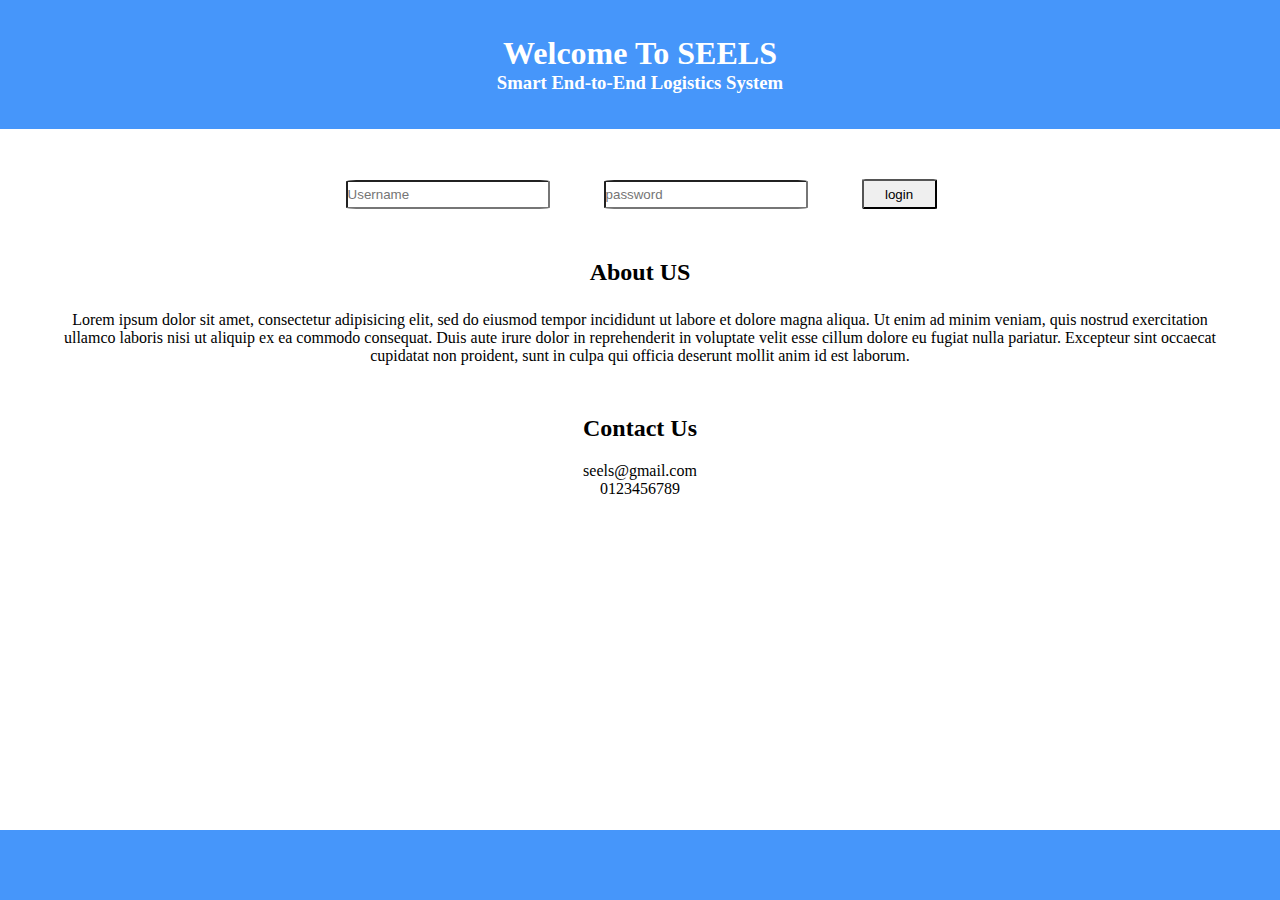
==== index.html @ d293febc "Highlight Roads by tripID Working" ====
<!DOCTYPE html>
<html>
  <head>
    <meta name="viewport" content="initial-scale=1.0, user-scalable=no">
    <meta charset="utf-8">
    <link rel="stylesheet" type="text/css" href="css/style.css">	  
  
  </head>
  <body>
    
	<header>
		<h1>Welcome To SEELS</h1>
		<h3>Smart End-to-End Logistics System</h3>
	</header>
	
	<section id="login">
		
		<form method="GET" action="map.html" >
			<input type="text" placeholder="Username" name="username">
			<input type="password" placeholder="password" name="password">
			<input type="submit" name="login" value="login">
		</form>
		
	</section>

	<section id="about">
		<h2>About US</h2>
		<p>
			Lorem ipsum dolor sit amet, consectetur adipisicing elit, sed do eiusmod
			tempor incididunt ut labore et dolore magna aliqua. Ut enim ad minim veniam,
			quis nostrud exercitation ullamco laboris nisi ut aliquip ex ea commodo
			consequat. Duis aute irure dolor in reprehenderit in voluptate velit esse
			cillum dolore eu fugiat nulla pariatur. Excepteur sint occaecat cupidatat non
			proident, sunt in culpa qui officia deserunt mollit anim id est laborum.
		</p>
	</section>

	<section id="contact">
		<h2>Contact Us</h2>
		<p>seels@gmail.com</p>
		<p>0123456789</p>

	</section>

	<footer>
		

	</footer>

  </body>
</html>
---- css/style.css ----
*
{
	padding: 0px;
	margin: 0px;
}

header
{
	width:100vw;
	background-color: rgb(70,150 ,250);
	padding: 35px 0px;
	text-align: center;
	margin-bottom: 25px;
	color: white;
}

form
{
	margin-left: 27vw;
	margin-top: 50px;
	margin-bottom: 50px;
}

input
{
	width: 200px;
	height: 25px;
	margin-right: 50px;
	border-radius: 5%;
}

input[type="submit"]
{
	width: 75px;
	height: 30px;
}

#about
{
	text-align: center;
	padding-right: 50px;
	padding-left: 50px;
	margin-bottom: 50px;
}

#about>h2
{
	margin-top: 10px;
	margin-bottom: 25px;
}

#contact
{
	text-align: center;
	padding-right: 50px;
	padding-left: 50px;
}

#contact>h2
{
	margin-top: 10px;
	margin-bottom: 20px;
}

footer
{
	width:100vw;
	background-color: rgb(70,150 ,250);
	padding: 35px 0px;
	position: absolute;
	bottom: 0px;
}
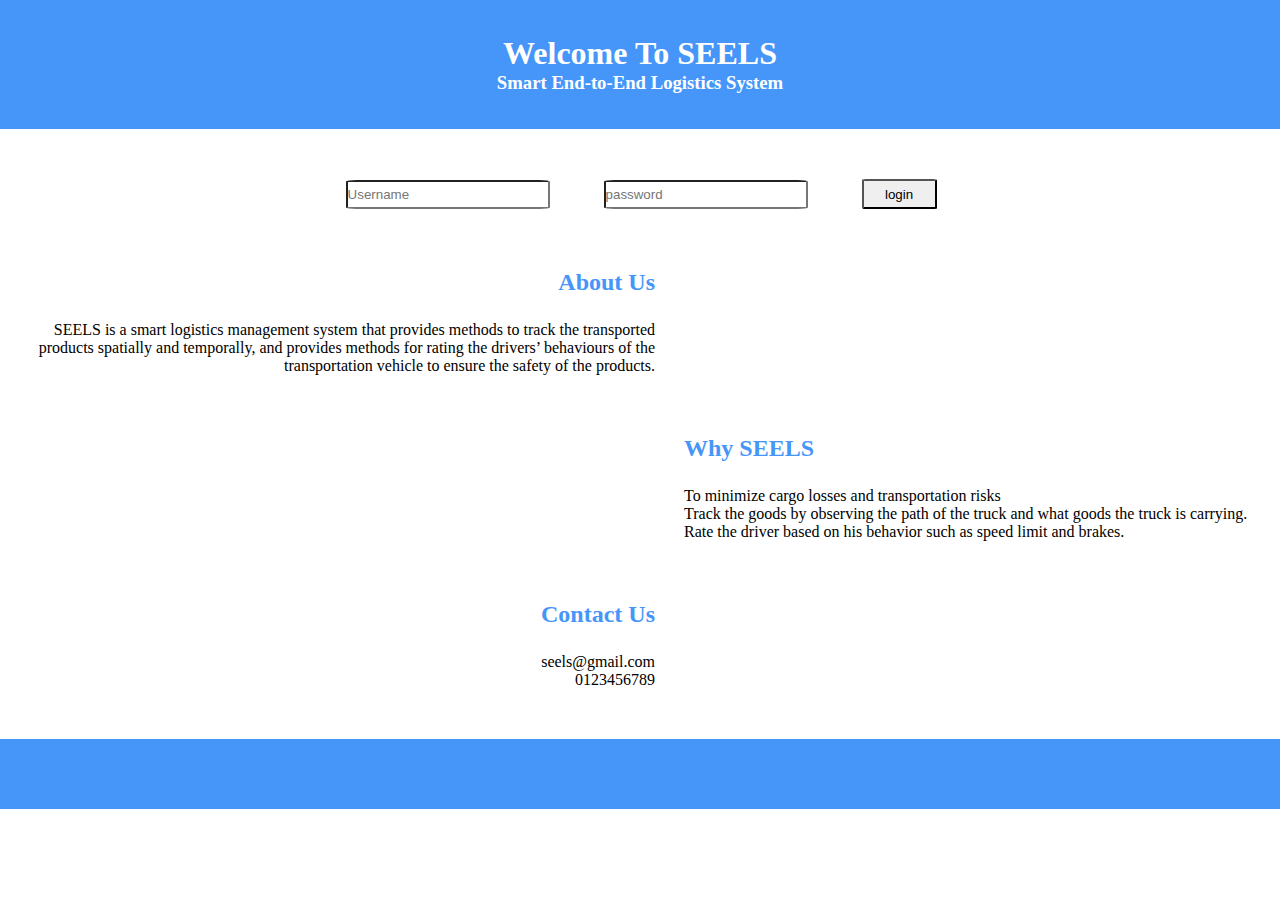
==== commit 783222fd: "goods in trip v1" ====
--- a/index.html
+++ b/index.html
@@ -2,7 +2,8 @@
 <html>
   <head>
     <meta name="viewport" content="initial-scale=1.0, user-scalable=no">
-    <meta charset="utf-8">
+		<meta charset="utf-8">
+		<title>SEELS</title>
     <link rel="stylesheet" type="text/css" href="css/style.css">	  
   
   </head>
@@ -23,19 +24,26 @@
 		
 	</section>
 
-	<section id="about">
-		<h2>About US</h2>
+	
+	<section id="about" class="section">
+		<h2>About Us</h2>
 		<p>
-			Lorem ipsum dolor sit amet, consectetur adipisicing elit, sed do eiusmod
-			tempor incididunt ut labore et dolore magna aliqua. Ut enim ad minim veniam,
-			quis nostrud exercitation ullamco laboris nisi ut aliquip ex ea commodo
-			consequat. Duis aute irure dolor in reprehenderit in voluptate velit esse
-			cillum dolore eu fugiat nulla pariatur. Excepteur sint occaecat cupidatat non
-			proident, sunt in culpa qui officia deserunt mollit anim id est laborum.
+			SEELS is a smart logistics management system that provides methods to track the transported products
+			spatially and temporally, and provides methods for rating the drivers’ behaviours of the transportation 
+			vehicle to ensure the safety of the products.
 		</p>
 	</section>
 
-	<section id="contact">
+	<section id="why" class="section">
+		<h2>Why SEELS</h2>
+		<ul>
+			<li>To minimize cargo losses and transportation risks</li>
+			<li>Track the goods by observing the path of the truck and what goods the truck is carrying.</li>
+			<li>Rate the driver based on his behavior such as speed limit and brakes.</li>
+		</ul>
+	</section>
+	
+	<section id="contact" class="section">
 		<h2>Contact Us</h2>
 		<p>seels@gmail.com</p>
 		<p>0123456789</p>
@@ -43,7 +51,6 @@
 	</section>
 
 	<footer>
-		
 
 	</footer>
 
--- a/css/style.css
+++ b/css/style.css
@@ -35,38 +35,64 @@
 	height: 30px;
 }
 
-#about
+hr
 {
-	text-align: center;
-	padding-right: 50px;
-	padding-left: 50px;
+	background-color: rgb(70,150 ,250);
+	border: none ;
+	height: 2px;
+}
+
+.section
+{
+	padding-right: 20px;
+	padding-left: 15px;
 	margin-bottom: 50px;
 }
 
-#about>h2
+.section>h2
 {
 	margin-top: 10px;
 	margin-bottom: 25px;
+	color: rgb(70,150 ,250);
+}
+
+#about
+{
+	width: 50%;
+	float: left;
+	text-align: right;
+	
+}
+
+#why
+{
+	width: 45%;
+	float: right;
+}
+
+ul
+{
+	list-style-type: none;
 }
 
 #contact
 {
-	text-align: center;
-	padding-right: 50px;
-	padding-left: 50px;
+	width: 50%;
+	float: left;
+	text-align: right;
 }
-
+/*
 #contact>h2
 {
 	margin-top: 10px;
 	margin-bottom: 20px;
 }
 
+*/
 footer
 {
+	clear: left;
 	width:100vw;
+	height: 70px;
 	background-color: rgb(70,150 ,250);
-	padding: 35px 0px;
-	position: absolute;
-	bottom: 0px;
 }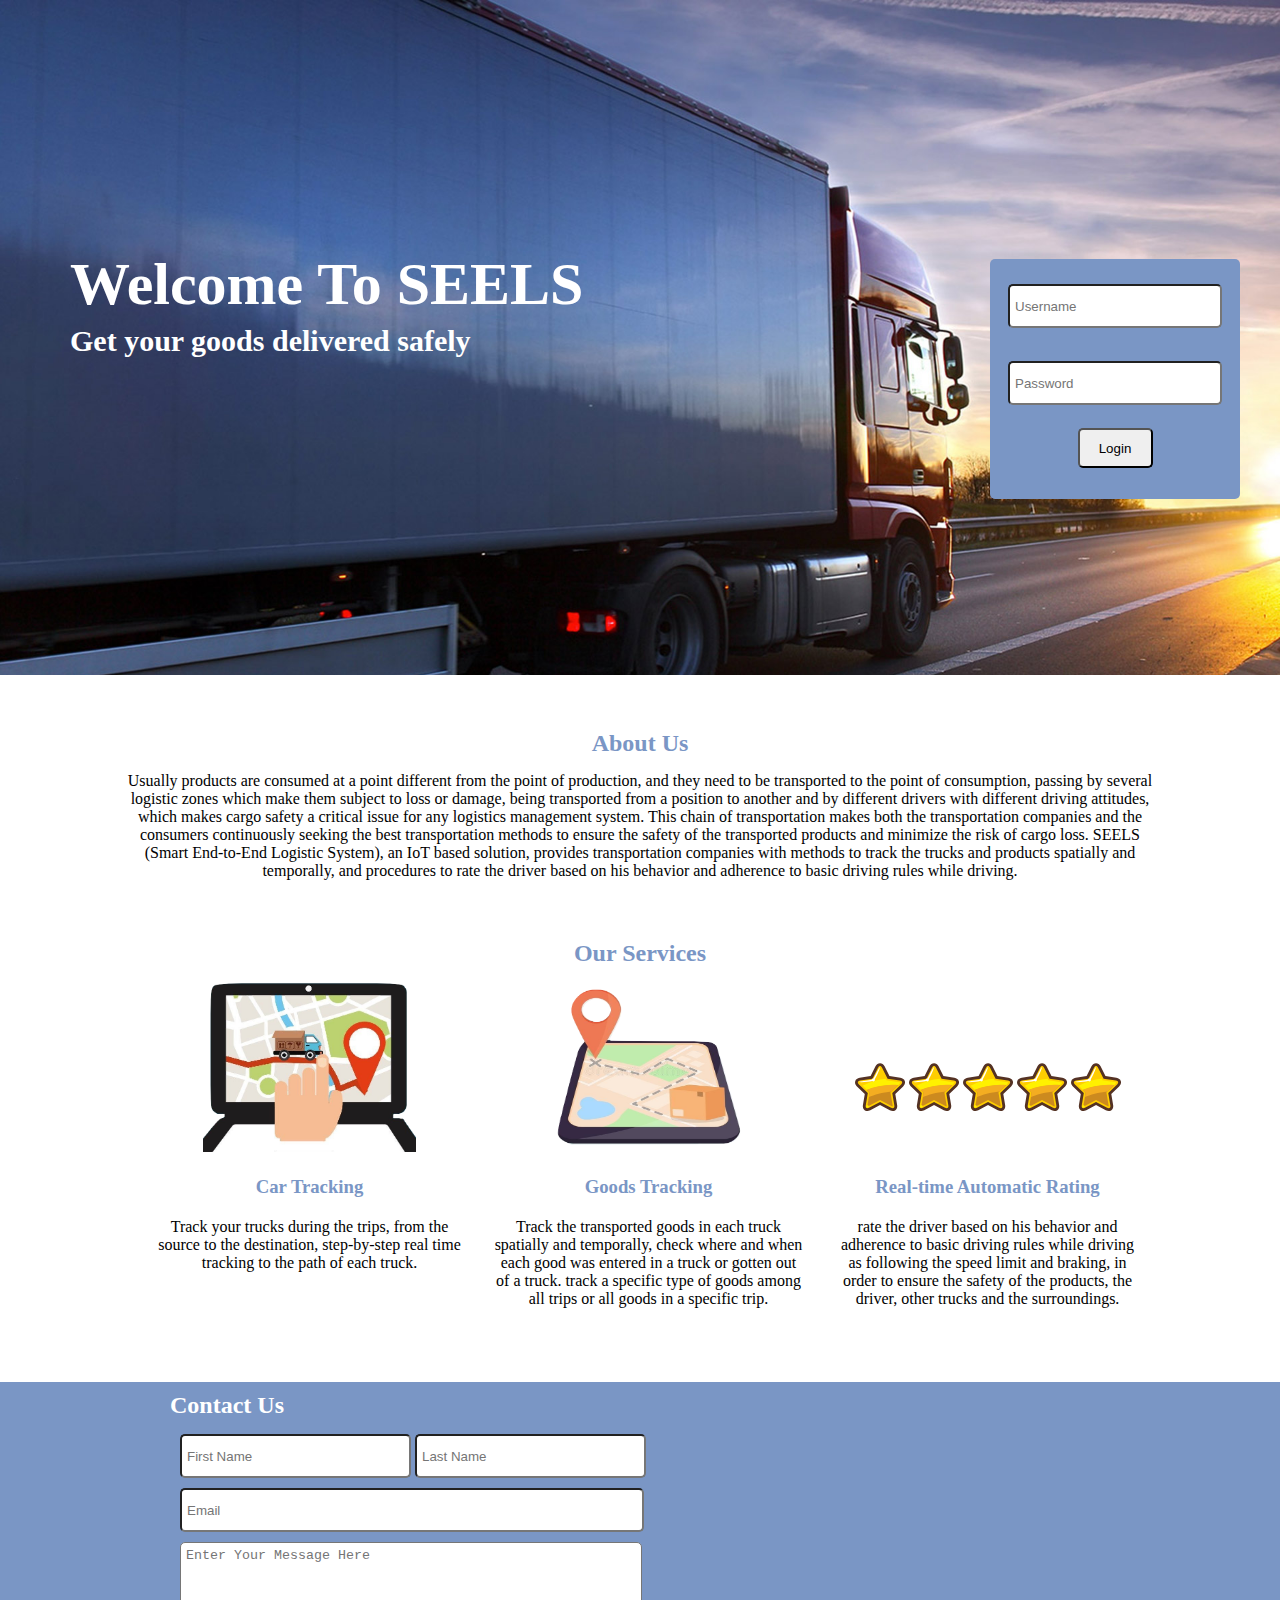
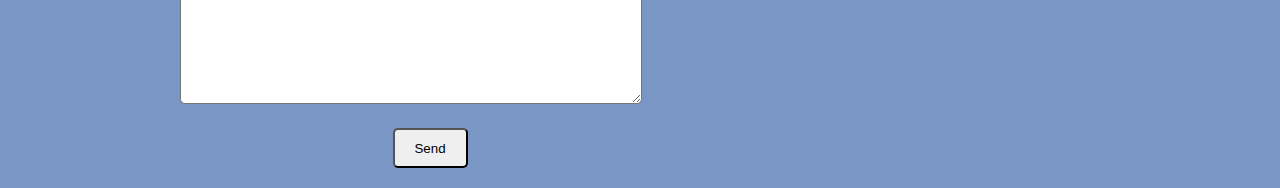
==== commit 2780c544: "homepage" ====
--- a/index.html
+++ b/index.html
@@ -8,49 +8,83 @@
   
   </head>
   <body>
-    
+
 	<header>
-		<h1>Welcome To SEELS</h1>
-		<h3>Smart End-to-End Logistics System</h3>
+
+		<h1 class="headings">Welcome To SEELS</h1>
+		<br>
+		<h3 class="headings">Get your goods delivered safely</h3>
+
+		<div id="loginForm">
+		
+			<form method="GET" action="map.html" >
+				<input type="text" placeholder="Username" name="username">
+				<br>
+				<input type="password" placeholder="Password" name="password">
+				<br>
+				<input type="submit" name="login" value="Login">
+			</form>
+			
+		</div>
+
 	</header>
 	
-	<section id="login">
-		
-		<form method="GET" action="map.html" >
-			<input type="text" placeholder="Username" name="username">
-			<input type="password" placeholder="password" name="password">
-			<input type="submit" name="login" value="login">
-		</form>
-		
-	</section>
-
-	
-	<section id="about" class="section">
+	<section id="about">
 		<h2>About Us</h2>
 		<p>
-			SEELS is a smart logistics management system that provides methods to track the transported products
-			spatially and temporally, and provides methods for rating the drivers’ behaviours of the transportation 
-			vehicle to ensure the safety of the products.
+			Usually products are consumed at a point different from the point of production, and they need to be transported to the point of consumption, passing by several logistic zones which make them subject to loss or damage, being transported from a position to another and by different drivers with different driving attitudes, which makes cargo safety a critical issue for any logistics management system. 
+			This chain of transportation makes both the transportation companies and the consumers continuously seeking the best transportation methods to ensure the safety of the transported products and minimize the risk of cargo loss. 
+			SEELS (Smart End-to-End Logistic System), an IoT based solution, provides transportation companies with methods to track the trucks and products spatially and temporally, and procedures to rate the driver based on his behavior and adherence to basic driving rules while driving.
 		</p>
 	</section>
 
-	<section id="why" class="section">
-		<h2>Why SEELS</h2>
-		<ul>
-			<li>To minimize cargo losses and transportation risks</li>
-			<li>Track the goods by observing the path of the truck and what goods the truck is carrying.</li>
-			<li>Rate the driver based on his behavior such as speed limit and brakes.</li>
-		</ul>
-	</section>
-	
-	<section id="contact" class="section">
-		<h2>Contact Us</h2>
-		<p>seels@gmail.com</p>
-		<p>0123456789</p>
+	<section id="services">
+		<h2>Our Services</h2>
+		
+		<div class="service">
+			<img src="images/gps.png">
+			<h3>Car Tracking</h3>
+			<p>
+				Track your trucks during the trips, from the source to the destination, step-by-step real time tracking to the path of each truck.
+			</p>
+		</div>
+		
+		<div class="service">
+			<img id="gd" src="images/goods.png">
+			<h3>Goods Tracking</h3>	
+			<p>
+				Track the transported goods in each truck spatially and temporally, check where and when each good was entered in a truck or gotten out of a truck. track a specific type of goods among all trips or all goods in a specific trip.
+			</p>
+		</div>
 
+		<div class="service">
+			<div id="stars">
+				<img class="star" src="images/star.svg">
+				<img class="star" src="images/star.svg">
+				<img class="star" src="images/star.svg">
+				<img class="star" src="images/star.svg">
+				<img class="star" src="images/star.svg">
+			</div>
+			<h3>Real-time Automatic Rating</h3>	
+			<p>
+				rate the driver based on his behavior and adherence to basic driving rules while driving as following the speed limit and braking, in order to ensure the safety of the products, the driver, other trucks and the surroundings.
+			</p>
+		</div>
 	</section>
 
 	<footer>
+		
+		<h2>Contact Us</h2>
+		<form id="contactForm">
+			<input type="text" name="fname" placeholder="First Name">
+			<input type="text" name="lname" placeholder="Last Name">
+			<br>
+			<input type="email" name="email" placeholder="Email">
+			<br>
+			<textarea placeholder="Enter Your Message Here"></textarea>
+			<br>
+			<input type="submit" value="Send">
+		</form>
 
 	</footer>
 
--- a/css/style.css
+++ b/css/style.css
@@ -6,93 +6,162 @@
 
 header
 {
-	width:100vw;
-	background-color: rgb(70,150 ,250);
-	padding: 35px 0px;
-	text-align: center;
+	background-image: url(../images/indexTruck.jpg);
+	background-size: cover;
+	height: 175px;
+	padding: 250px 70px;
 	margin-bottom: 25px;
 	color: white;
+	margin-bottom: 50px;
 }
 
-form
+h1
 {
-	margin-left: 27vw;
-	margin-top: 50px;
-	margin-bottom: 50px;
+	font-size: 60px;
+	float: left;
+}
+
+header>h3
+{
+	clear: left;
+	float: left;
+	font-size: 30px;
+	margin-top: 5px;
+}
+
+#loginForm
+{
+	height: 200px;
+	width: 250px;
+	padding:20px 0px;
+	float: right;
+	margin-right: -30px;
+	margin-top: -60px;
+	background-color: #7A96C5;
+	border-radius: 5px;
 }
 
 input
 {
 	width: 200px;
-	height: 25px;
-	margin-right: 50px;
-	border-radius: 5%;
+	height: 30px;
+	padding:5px;
+	border-radius: 5px;
 }
 
 input[type="submit"]
 {
 	width: 75px;
-	height: 30px;
+	height: 40px;
+	display: block;
+	margin:15px auto;
 }
 
-hr
+#loginForm>form>input
 {
-	background-color: rgb(70,150 ,250);
-	border: none ;
-	height: 2px;
+	display: block;
+	margin: 5px auto;
+	margin-bottom: 10px;	
 }
 
-.section
+#loginForm>form>input[type="submit"]
 {
-	padding-right: 20px;
-	padding-left: 15px;
+	margin-top: -5px;
+}
+
+section
+{
+	text-align: center;
+	padding: 5px 125px;
 	margin-bottom: 50px;
 }
 
-.section>h2
+section>h2
 {
-	margin-top: 10px;
-	margin-bottom: 25px;
-	color: rgb(70,150 ,250);
+	margin-bottom: 15px;
+	color: #7A96C5;
 }
 
-#about
+#services
 {
-	width: 50%;
-	float: left;
-	text-align: right;
-	
+	margin-bottom: 100px;
 }
 
-#why
+.service
 {
-	width: 45%;
-	float: right;
+	float: left;
+	width: 30%;
+	margin-left: 30px;
+	height: 400px;
 }
 
-ul
+img
 {
-	list-style-type: none;
+	
+	height: 170px;		
 }
 
-#contact
+#gd
 {
-	width: 50%;
-	float: left;
-	text-align: right;
+	width: 200px;
 }
-/*
-#contact>h2
+
+#stars
 {
-	margin-top: 10px;
+	margin-top: 20px;
+	margin-bottom: -20px;
+}
+
+.star
+{
+	width: 50px;
+}
+
+.service>h3
+{
+	color:#7A96C5;
+	margin-top: 20px;
 	margin-bottom: 20px;
 }
 
-*/
 footer
 {
+	padding: 10px 170px;
 	clear: left;
-	width:100vw;
-	height: 70px;
-	background-color: rgb(70,150 ,250);
-}+	color: #fff;
+	/*margin-top: 50px;*/
+	background-color:#7A96C5;
+}
+
+footer>form
+{
+	width: 500px;
+	margin:10px;
+	display: inline-block;
+}
+
+footer>form>input[type="text"] 
+{
+	margin: 5px 0px;
+	width: 217px;
+}
+
+ footer>form>input[type="email"]
+ {
+ 	margin: 5px 0px;
+ 	width: 450px;
+ }
+
+footer>form>input[type="submit"] 
+{
+	margin-bottom: 0px;
+}
+
+textarea
+{
+	margin: 5px 0px;
+	padding: 5px;
+	width: 450px;
+	height: 150px;
+	border-radius: 5px;
+}
